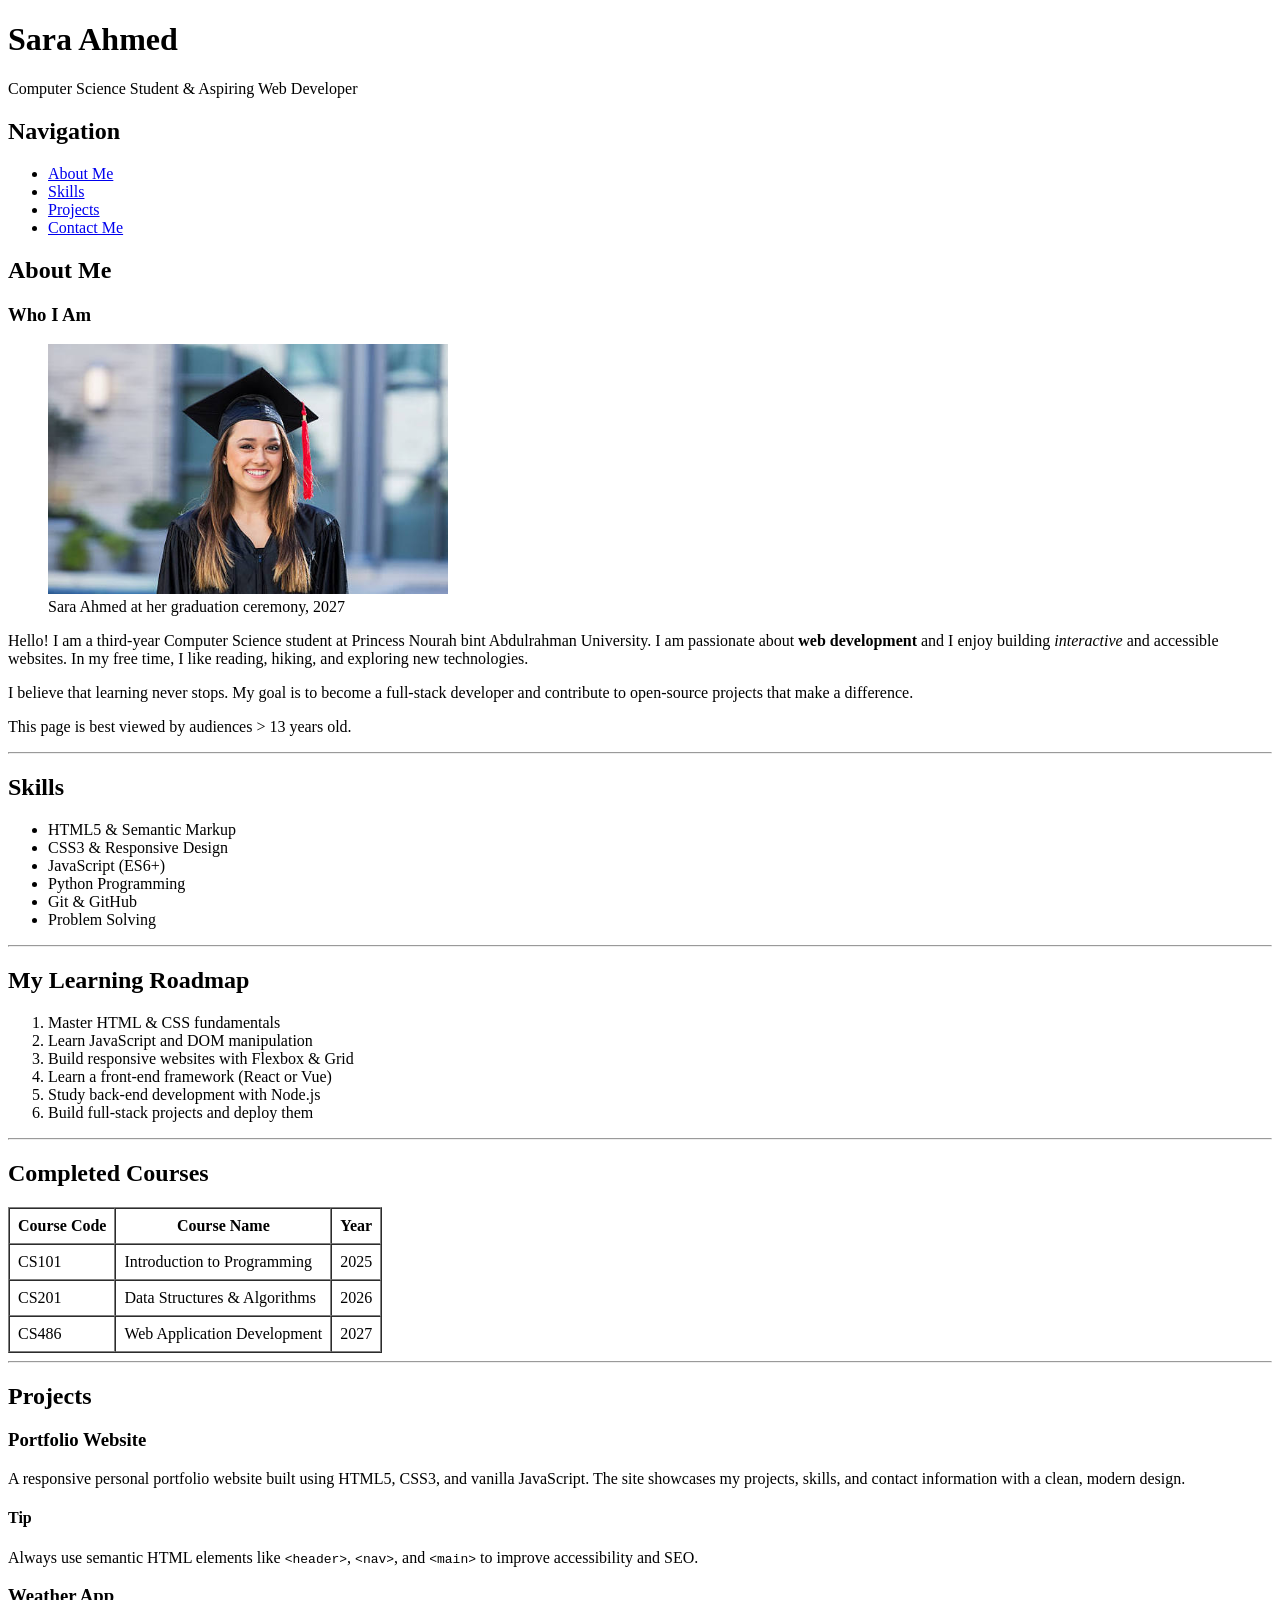
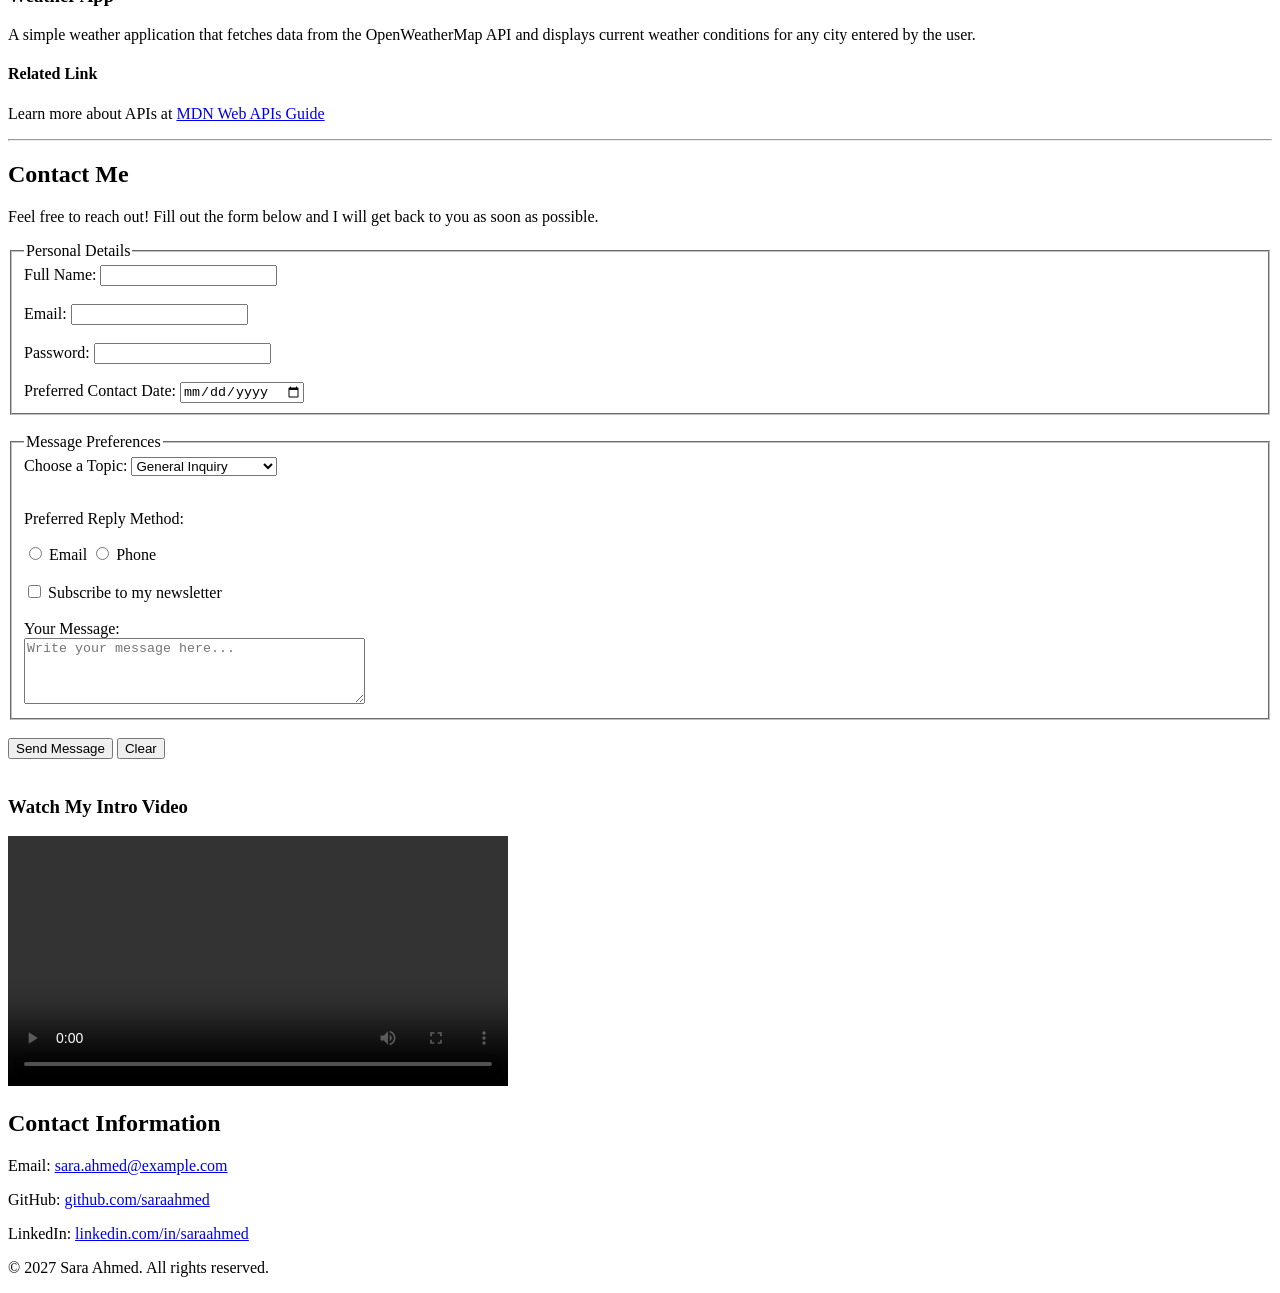
==== index.html @ c686788f "Rename Index.html to index.html" ====
<!DOCTYPE html>
<html lang="en">
<head>
    <meta charset="UTF-8">
    <meta name="viewport" content="width=device-width, initial-scale=1.0">
    <title>My Personal Page - Sara Ahmed</title>
</head>
<body>

    <header>
        <h1>Sara Ahmed</h1>
        <p>Computer Science Student &amp; Aspiring Web Developer</p>
    </header>

    <nav>
        <h2>Navigation</h2>
        <ul>
            <li><a href="#about">About Me</a></li>
            <li><a href="#skills">Skills</a></li>
            <li><a href="#projects">Projects</a></li>
            <li><a href="#contact">Contact Me</a></li>
        </ul>
    </nav>

    <main>

        <section id="about">
            <h2>About Me</h2>
            <h3>Who I Am</h3>

            <figure>
                <img src="sarah.jpeg"
                     alt="Sara Ahmed smiling at her graduation ceremony wearing a cap and gown"
                     width="400" height="250">
                <figcaption>Sara Ahmed at her graduation ceremony, 2027</figcaption>
            </figure>

            <p title="This is a short introduction about me">
                Hello! I am a third-year Computer Science student at Princess Nourah bint
                Abdulrahman University. I am passionate about <strong>web development</strong>
                and I enjoy building <em>interactive</em> and accessible websites. In my free
                time, I like reading, hiking, and exploring new technologies.
            </p>

            <p>
                I believe that learning never stops. My goal is to become a full-stack
                developer and contribute to open-source projects that make a difference.
            </p>

            <p>
                This page is best viewed by audiences &gt; 13 years old.
            </p>

            <hr>
        </section>

        <section id="skills">
            <h2>Skills</h2>

            <ul>
                <li>HTML5 &amp; Semantic Markup</li>
                <li>CSS3 &amp; Responsive Design</li>
                <li>JavaScript (ES6+)</li>
                <li>Python Programming</li>
                <li>Git &amp; GitHub</li>
                <li>Problem Solving</li>
            </ul>

            <hr>
        </section>

        <section id="roadmap">
            <h2>My Learning Roadmap</h2>

            <ol>
                <li>Master HTML &amp; CSS fundamentals</li>
                <li>Learn JavaScript and DOM manipulation</li>
                <li>Build responsive websites with Flexbox &amp; Grid</li>
                <li>Learn a front-end framework (React or Vue)</li>
                <li>Study back-end development with Node.js</li>
                <li>Build full-stack projects and deploy them</li>
            </ol>

            <hr>
        </section>

        <section id="courses">
            <h2>Completed Courses</h2>

            <table border="1" cellpadding="8" cellspacing="0">
                <thead>
                    <tr>
                        <th>Course Code</th>
                        <th>Course Name</th>
                        <th>Year</th>
                    </tr>
                </thead>
                <tbody>
                    <tr>
                        <td>CS101</td>
                        <td>Introduction to Programming</td>
                        <td>2025</td>
                    </tr>
                    <tr>
                        <td>CS201</td>
                        <td>Data Structures &amp; Algorithms</td>
                        <td>2026</td>
                    </tr>
                    <tr>
                        <td>CS486</td>
                        <td>Web Application Development</td>
                        <td>2027</td>
                    </tr>
                </tbody>
            </table>

            <hr>
        </section>

        <section id="projects">
            <h2>Projects</h2>

            <article>
                <h3>Portfolio Website</h3>
                <p>
                    A responsive personal portfolio website built using HTML5, CSS3, and
                    vanilla JavaScript. The site showcases my projects, skills, and contact
                    information with a clean, modern design.
                </p>

                <aside>
                    <h4>Tip</h4>
                    <p>
                        Always use semantic HTML elements like <code>&lt;header&gt;</code>,
                        <code>&lt;nav&gt;</code>, and <code>&lt;main&gt;</code> to improve
                        accessibility and SEO.
                    </p>
                </aside>
            </article>

            <article>
                <h3>Weather App</h3>
                <p>
                    A simple weather application that fetches data from the OpenWeatherMap API
                    and displays current weather conditions for any city entered by the user.
                </p>

                <aside>
                    <h4>Related Link</h4>
                    <p>
                        Learn more about APIs at
                        <a href="https://developer.mozilla.org/en-US/docs/Learn/JavaScript/Client-side_web_APIs"
                           target="_blank" rel="noopener">
                           MDN Web APIs Guide
                        </a>
                    </p>
                </aside>
            </article>

            <hr>
        </section>

        <section id="contact">
            <h2>Contact Me</h2>

            <p>
                Feel free to reach out! Fill out the form below and I will get back to you
                as soon as possible.
            </p>

            <form action="/submit-contact" method="post">

                <fieldset>
                    <legend>Personal Details</legend>

                    <label for="fullname">Full Name:</label>
                    <input type="text" id="fullname" name="fullname" required>
                    <br><br>

                    <label for="email">Email:</label>
                    <input type="email" id="email" name="email" required>
                    <br><br>

                    <label for="password">Password:</label>
                    <input type="password" id="password" name="password" minlength="8" required>
                    <br><br>

                    <label for="date">Preferred Contact Date:</label>
                    <input type="date" id="date" name="date">
                </fieldset>

                <br>

                <fieldset>
                    <legend>Message Preferences</legend>

                    <label for="topic">Choose a Topic:</label>
                    <select id="topic" name="topic">
                        <option value="general">General Inquiry</option>
                        <option value="project">Project Collaboration</option>
                        <option value="job">Job Opportunity</option>
                        <option value="feedback">Feedback</option>
                    </select>
                    <br><br>

                    <p>Preferred Reply Method:</p>
                    <input type="radio" id="reply-email" name="reply" value="email">
                    <label for="reply-email">Email</label>

                    <input type="radio" id="reply-phone" name="reply" value="phone">
                    <label for="reply-phone">Phone</label>
                    <br><br>

                    <input type="checkbox" id="newsletter" name="newsletter">
                    <label for="newsletter">Subscribe to my newsletter</label>
                    <br><br>

                    <label for="notes">Your Message:</label><br>
                    <textarea id="notes" name="notes" rows="4" cols="40"
                              placeholder="Write your message here..."></textarea>
                </fieldset>

                <br>

                <button type="submit" aria-label="Send your contact message">Send Message</button>
                <button type="reset">Clear</button>

            </form>

            <br>

            <h3>Watch My Intro Video</h3>
            <video controls width="500">
                <source src="intro.mp4" type="video/mp4">
                Your browser does not support the video tag.
            </video>
        </section>

    </main>

    <footer>
        <h2>Contact Information</h2>
        <p>Email: <a href="mailto:sara.ahmed@example.com">sara.ahmed@example.com</a></p>
        <p>GitHub: <a href="https://github.com/saraahmed" target="_blank" rel="noopener">github.com/saraahmed</a></p>
        <p>LinkedIn: <a href="https://linkedin.com/in/saraahmed" target="_blank" rel="noopener">linkedin.com/in/saraahmed</a></p>
        <p>&copy; 2027 Sara Ahmed. All rights reserved.</p>
    </footer>

</body>
</html>
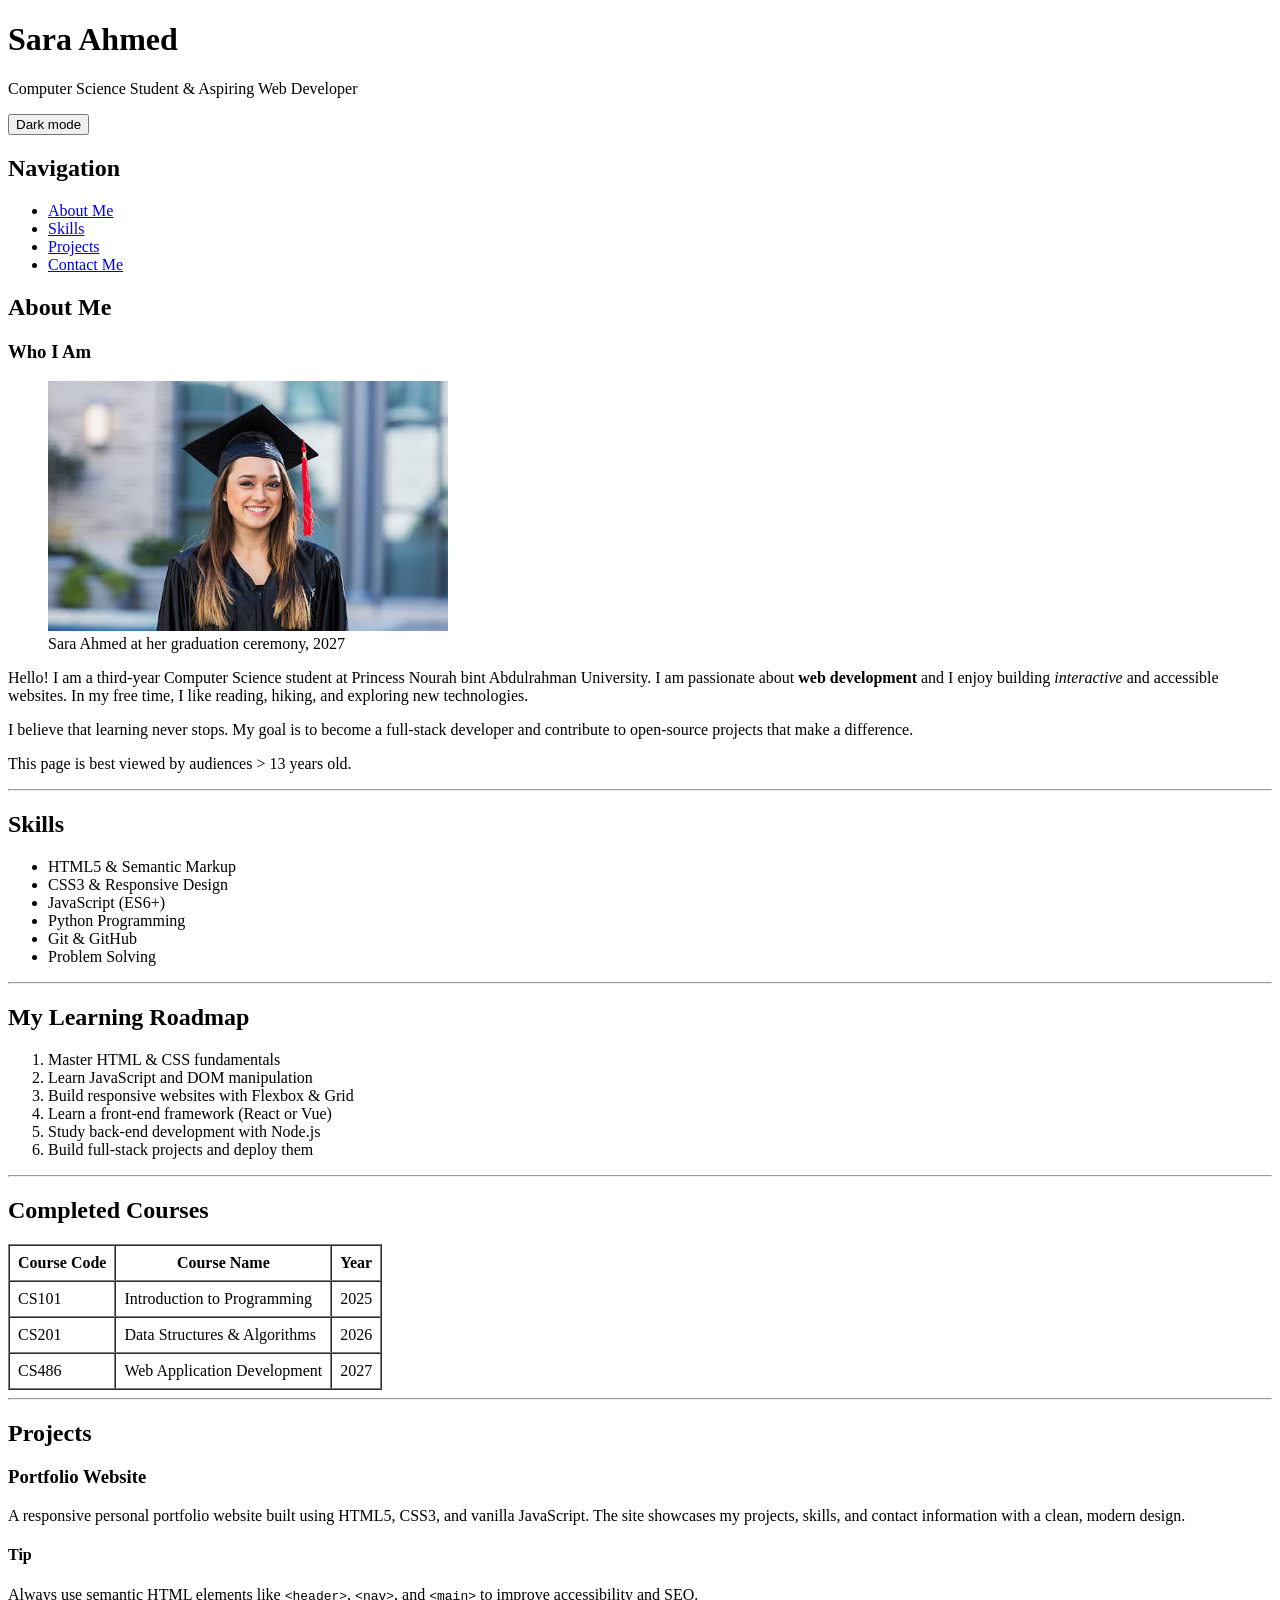
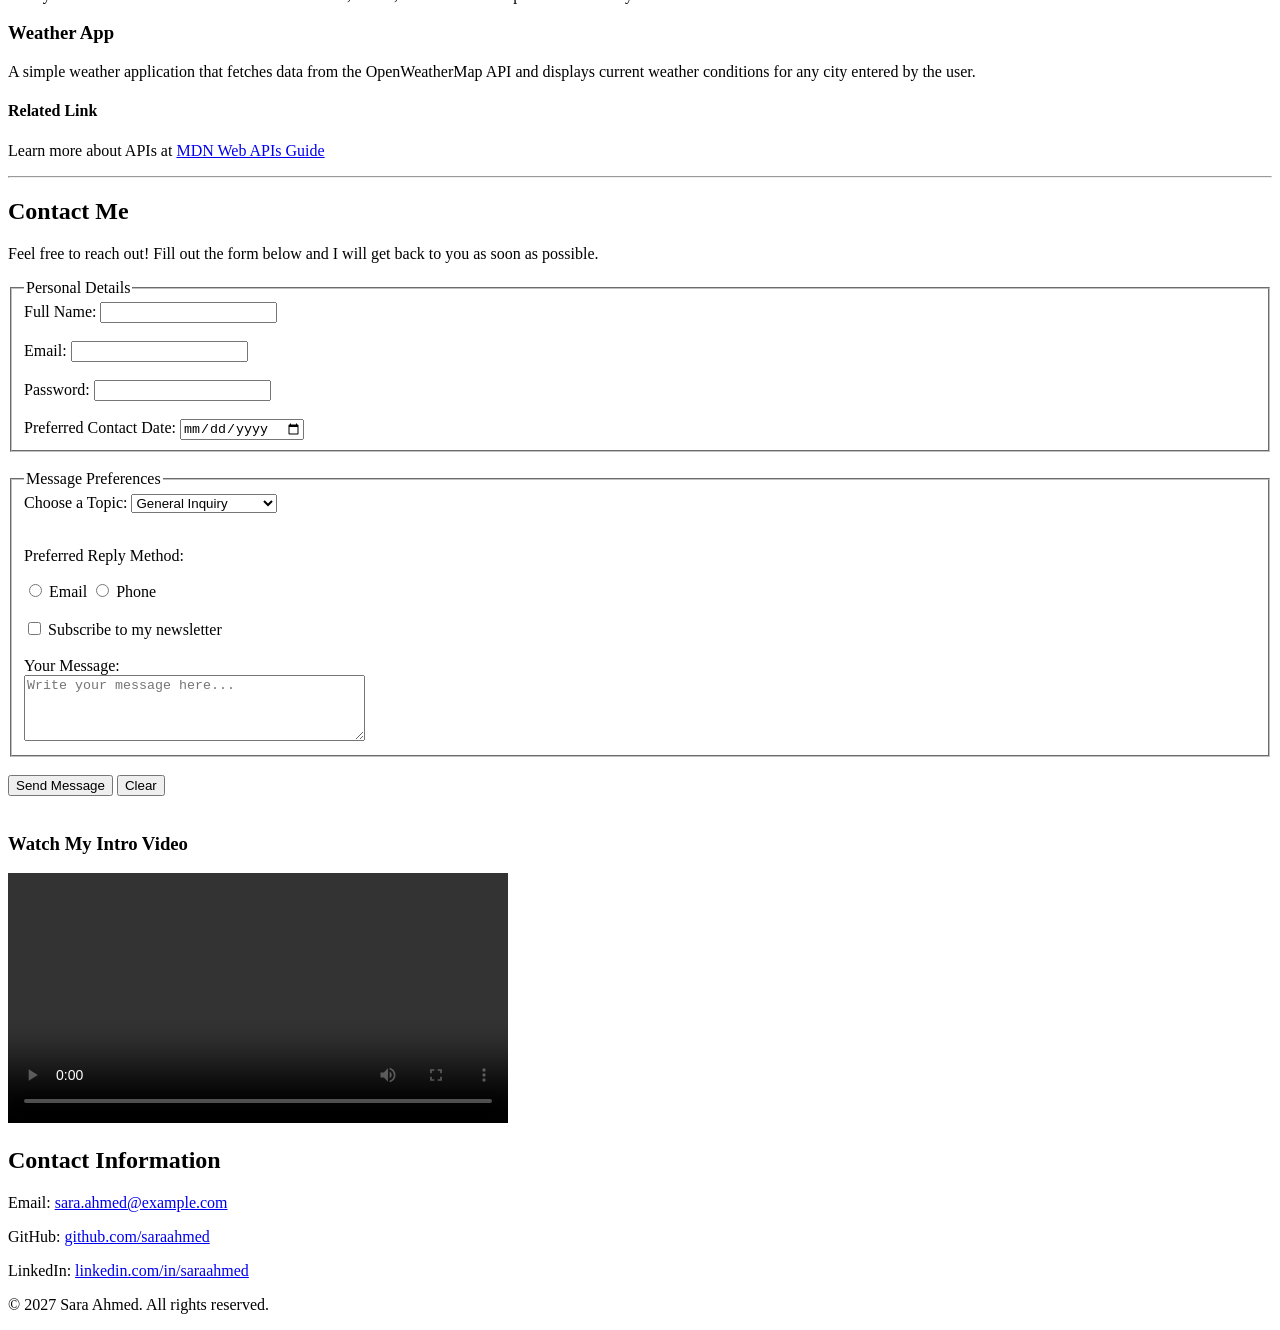
==== commit b6128ebb: "Update index.html" ====
--- a/index.html
+++ b/index.html
@@ -4,12 +4,18 @@
     <meta charset="UTF-8">
     <meta name="viewport" content="width=device-width, initial-scale=1.0">
     <title>My Personal Page - Sara Ahmed</title>
+    <!-- ADDED: link the CSS and JavaScript files -->
+    <link rel="stylesheet" href="style.css">
+    <script src="script.js"></script>
 </head>
 <body>
 
     <header>
         <h1>Sara Ahmed</h1>
         <p>Computer Science Student &amp; Aspiring Web Developer</p>
+        <!-- ADDED: greeting paragraph and dark mode button -->
+        <p id="greeting"></p>
+        <button id="themeBtn">Dark mode</button>
     </header>
 
     <nav>
@@ -120,7 +126,8 @@
         <section id="projects">
             <h2>Projects</h2>
 
-            <article>
+            <!-- ADDED: class="card" on both articles -->
+            <article class="card">
                 <h3>Portfolio Website</h3>
                 <p>
                     A responsive personal portfolio website built using HTML5, CSS3, and
@@ -138,7 +145,7 @@
                 </aside>
             </article>
 
-            <article>
+            <article class="card">
                 <h3>Weather App</h3>
                 <p>
                     A simple weather application that fetches data from the OpenWeatherMap API
@@ -168,13 +175,16 @@
                 as soon as possible.
             </p>
 
-            <form action="/submit-contact" method="post">
+            <!-- ADDED: id="contactForm" and novalidate -->
+            <form action="/submit-contact" method="post" id="contactForm" novalidate>
 
                 <fieldset>
                     <legend>Personal Details</legend>
 
                     <label for="fullname">Full Name:</label>
                     <input type="text" id="fullname" name="fullname" required>
+                    <!-- ADDED: message area for the name check -->
+                    <span id="nameMsg"></span>
                     <br><br>
 
                     <label for="email">Email:</label>
